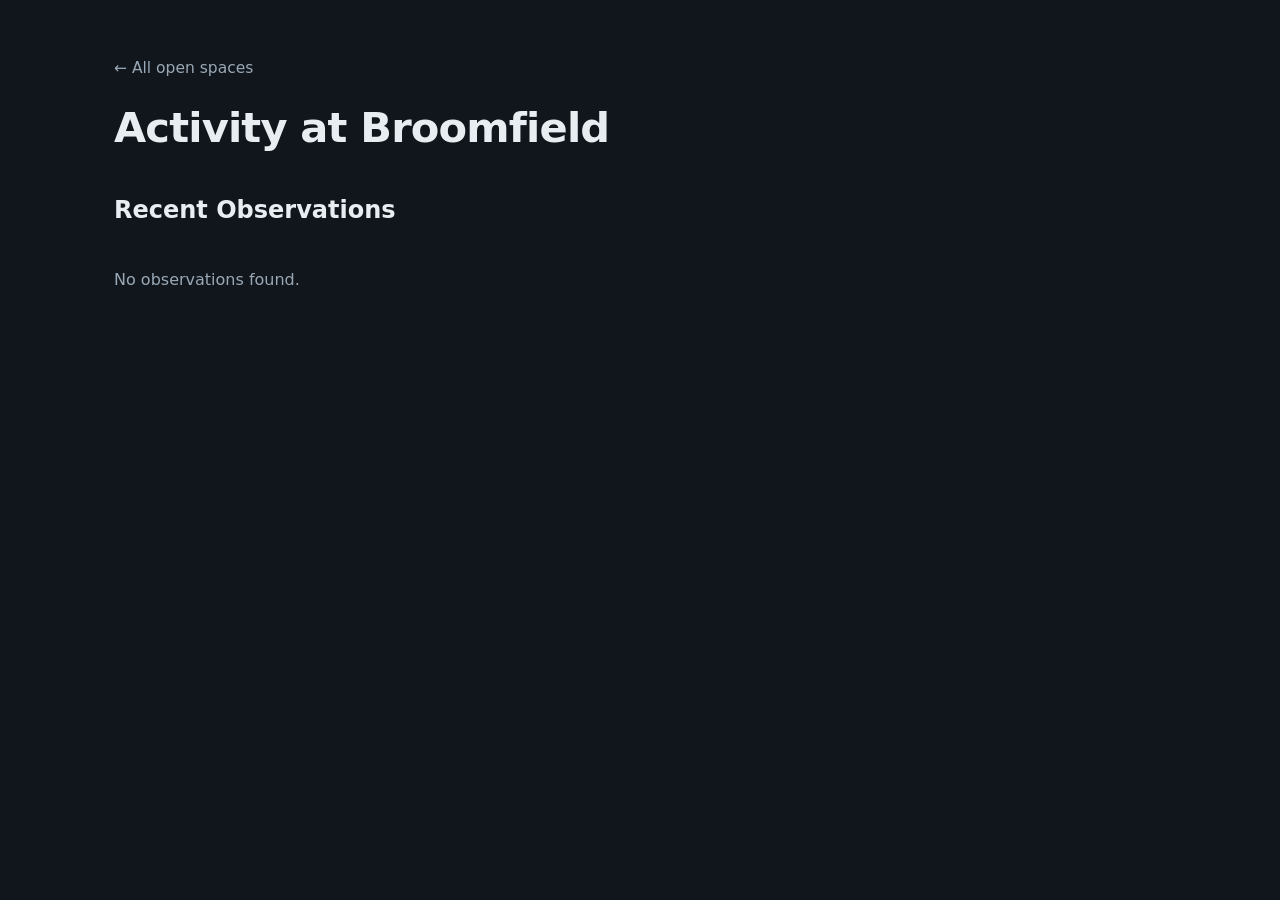
==== spaces/broomfield/index.html @ d09fff9d "tapestry style" ====
<!DOCTYPE html>
<html lang="en">
<head>
  <meta charset="utf-8">
  <meta name="viewport" content="width=device-width, initial-scale=1">
  <title>Open Space</title>
  <meta name="description" content="Colorado open spaces.">
  <link rel="stylesheet" href="../../css/styles.css">
</head>
<body>
  <main>
    <nav><a class="back" href="../../index.html">&larr; All open spaces</a></nav>
    <header>
      <h1 id="space-title">Activity</h1>
    </header>
    <header>
      <h2>Recent Observations</h2>
    </header>
    <div class="carousel" id="carousel">
      <button class="arrow" id="prev" aria-label="Newer observations" disabled>&#8249;</button>
      <section class="mosaic" id="grid" aria-label="Activity"></section>
      <button class="arrow" id="next" aria-label="Older observations" disabled>&#8250;</button>
    </div>
  </main>
  <script src="../../js/queries.js"></script>
  <script src="constants.js"></script>
  <script src="../../js/site_viz.js"></script>
</body>
</html>
---- css/styles.css ----
:root {
    --bg: #10161c;
    --bg-box: #182028;
    --text: #e8edf2;
    --text-muted: #9aa8b5;
    --outline: #2a3541;
    --hover-outline: #7db0ff;
    --radius: 10px;
}

* { box-sizing: border-box; }
body {
    margin: 0;
    background: var(--bg);
    color: var(--text);
    font-family: system-ui, -apple-system, "Segoe UI", Roboto, sans-serif;
    line-height: 1.5;
}
main { max-width: 1100px; margin: 0 auto; padding: 56px 24px 80px; }
header { margin-bottom: 40px; max-width: 60ch; }
h1 { margin: 0 0 8px; font-size: clamp(1.9rem, 4vw, 2.6rem); line-height: 1.15; letter-spacing: -0.02em; }
header p { margin: 0; color: var(--text-muted); font-size: 1.05rem; }

.grid {
    display: grid;
    grid-template-columns: repeat(auto-fill, minmax(280px, 1fr));
    gap: 24px;
}
.space {
    display: flex;
    flex-direction: column;
    background: var(--bg-box);
    border: 1px solid var(--outline);
    border-radius: var(--radius);
    overflow: hidden;
    color: inherit;
    text-decoration: none;
}
.space:hover { border-color: var(--hover-outline); }
.space:focus-visible { outline: 3px solid var(--hover-outline); outline-offset: 3px; }
.space img, .space .placeholder {
    width: 100%;
    aspect-ratio: 16 / 10;
    object-fit: cover;
    display: block;
    background: var(--outline);
}
.space-body { padding: 18px 20px 22px; }
.space h2 { margin: 0 0 6px; font-size: 1.2rem; line-height: 1.3; }
.space p { margin: 0; color: var(--text-muted); font-size: 0.97rem; }
.empty { color: var(--text-muted); }
code { background: var(--outline); padding: 2px 6px; border-radius: 4px; }

.carousel { display: flex; align-items: center; gap: 12px; }
.carousel .mosaic { flex: 1; min-width: 0; }
.arrow {
    flex: none;
    width: 44px;
    height: 44px;
    border-radius: 50%;
    background: var(--bg-box);
    border: 1px solid var(--outline);
    color: var(--text);
    font-size: 1.6rem;
    line-height: 1;
    cursor: pointer;
}
.arrow:hover:not(:disabled) { border-color: var(--hover-outline); }
.arrow:focus-visible { outline: 3px solid var(--hover-outline); outline-offset: 3px; }
.arrow:disabled { opacity: 0.35; cursor: default; }
nav { margin-bottom: 24px; }
.back { color: var(--text-muted); text-decoration: none; font-size: 0.97rem; }
.back:hover { color: var(--hover-outline); }
.back:focus-visible { outline: 3px solid var(--hover-outline); outline-offset: 3px; border-radius: 4px; }

/* Tapestry: a fixed-height strip of rows that scrolls sideways. Each tile is as tall
   as its row and as wide as its photo's aspect ratio needs. */
.mosaic {
    --mosaic-h: 540px;
    --fade: 96px;
    --fade-l: 0px;
    --fade-r: 0px;
    display: flex;
    flex-direction: column;
    gap: 6px;
    height: var(--mosaic-h);
    overflow-x: auto;
    overflow-y: hidden;
    scrollbar-width: none;
    -webkit-mask-image: linear-gradient(to right, transparent, #000 var(--fade-l), #000 calc(100% - var(--fade-r)), transparent);
    mask-image: linear-gradient(to right, transparent, #000 var(--fade-l), #000 calc(100% - var(--fade-r)), transparent);
}
.mosaic::-webkit-scrollbar { display: none; }
.mosaic.fade-left { --fade-l: var(--fade); }
.mosaic.fade-right { --fade-r: var(--fade); }
.mosaic-row {
    display: flex;
    width: max-content; /* rows extend past the strip so it can scroll */
    gap: 6px;
    flex: 1;
    min-height: 0;
}
.tile {
    position: relative;
    flex: none;
    height: 100%;
    aspect-ratio: var(--ar);
    border-radius: 6px;
    overflow: hidden;
    background: var(--outline);
    color: #fff;
    text-decoration: none;
}
.tile img { width: 100%; height: 100%; object-fit: cover; display: block; }
.tile-info {
    position: absolute;
    inset: auto 0 0 0;
    padding: 28px 14px 12px;
    background: linear-gradient(transparent, rgba(0, 0, 0, 0.8));
    opacity: 0;
    transition: opacity 0.15s ease;
}
.tile:hover .tile-info, .tile:focus-visible .tile-info { opacity: 1; }
.tile:focus-visible { outline: 3px solid var(--hover-outline); outline-offset: -3px; }
.tile h2 { margin: 0 0 2px; font-size: 1rem; line-height: 1.3; }
.tile p { margin: 0; font-size: 0.85rem; color: rgba(255, 255, 255, 0.8); }
@media (hover: none) { .tile-info { opacity: 1; } } /* touch screens can't hover */
@media (max-width: 760px) { .mosaic { --mosaic-h: 360px; --fade: 40px; } }
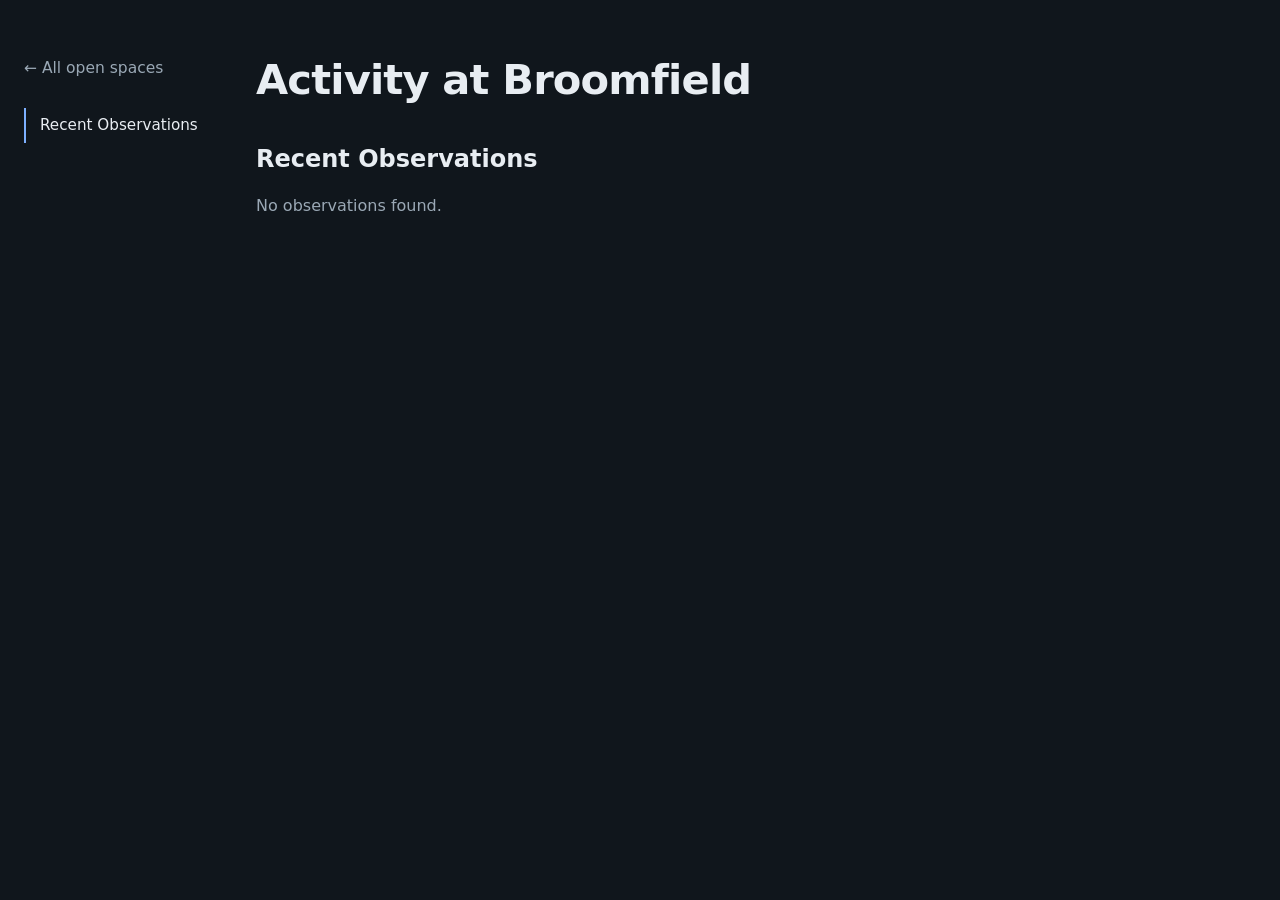
==== commit e99e2752: "sidebar for navigation" ====
--- a/spaces/broomfield/index.html
+++ b/spaces/broomfield/index.html
@@ -8,22 +8,28 @@
   <link rel="stylesheet" href="../../css/styles.css">
 </head>
 <body>
-  <main>
-    <nav><a class="back" href="../../index.html">&larr; All open spaces</a></nav>
-    <header>
-      <h1 id="space-title">Activity</h1>
-    </header>
-    <header>
-      <h2>Recent Observations</h2>
-    </header>
-    <div class="carousel" id="carousel">
-      <button class="arrow" id="prev" aria-label="Newer observations" disabled>&#8249;</button>
-      <section class="mosaic" id="grid" aria-label="Activity"></section>
-      <button class="arrow" id="next" aria-label="Older observations" disabled>&#8250;</button>
-    </div>
-  </main>
+  <div class="layout">
+    <aside class="sidebar">
+      <a class="back" href="../../index.html">&larr; All open spaces</a>
+      <nav class="section-nav" id="section-nav" aria-label="Sections"></nav>
+    </aside>
+    <main>
+      <header>
+        <h1 id="space-title">Activity</h1>
+      </header>
+      <section class="page-section" id="recent-observations">
+        <h2>Recent Observations</h2>
+        <div class="carousel" id="carousel">
+          <button class="arrow" id="prev" aria-label="Newer observations" disabled>&#8249;</button>
+          <div class="mosaic" id="grid" role="region" aria-label="Activity"></div>
+          <button class="arrow" id="next" aria-label="Older observations" disabled>&#8250;</button>
+        </div>
+      </section>
+    </main>
+  </div>
   <script src="../../js/queries.js"></script>
   <script src="constants.js"></script>
   <script src="../../js/site_viz.js"></script>
+  <script src="../../js/sections.js"></script>
 </body>
 </html>
--- a/css/styles.css
+++ b/css/styles.css
@@ -68,7 +68,6 @@
 .arrow:hover:not(:disabled) { border-color: var(--hover-outline); }
 .arrow:focus-visible { outline: 3px solid var(--hover-outline); outline-offset: 3px; }
 .arrow:disabled { opacity: 0.35; cursor: default; }
-nav { margin-bottom: 24px; }
 .back { color: var(--text-muted); text-decoration: none; font-size: 0.97rem; }
 .back:hover { color: var(--hover-outline); }
 .back:focus-visible { outline: 3px solid var(--hover-outline); outline-offset: 3px; border-radius: 4px; }
@@ -77,7 +76,7 @@
    as its row and as wide as its photo's aspect ratio needs. */
 .mosaic {
     --mosaic-h: 540px;
-    --fade: 96px;
+    --fade: 20px;
     --fade-l: 0px;
     --fade-r: 0px;
     display: flex;
@@ -115,14 +114,91 @@
 .tile-info {
     position: absolute;
     inset: auto 0 0 0;
-    padding: 28px 14px 12px;
+    padding: 28px 14px 12px 54px; /* leave room for the avatar */
     background: linear-gradient(transparent, rgba(0, 0, 0, 0.8));
     opacity: 0;
     transition: opacity 0.15s ease;
 }
 .tile:hover .tile-info, .tile:focus-visible .tile-info { opacity: 1; }
 .tile:focus-visible { outline: 3px solid var(--hover-outline); outline-offset: -3px; }
+.tile-avatar {
+    position: absolute;
+    left: 10px;
+    bottom: 10px;
+    width: 34px;
+    height: 34px;
+    border-radius: 50%;
+    border: 2px solid #fff;
+    overflow: hidden;
+    background: var(--bg-box);
+    box-shadow: 0 1px 4px rgba(0, 0, 0, 0.5);
+    display: flex;
+    align-items: center;
+    justify-content: center;
+    font-size: 0.9rem;
+    font-weight: 600;
+    color: var(--text);
+}
+.tile .tile-avatar img { width: 100%; height: 100%; object-fit: cover; }
 .tile h2 { margin: 0 0 2px; font-size: 1rem; line-height: 1.3; }
 .tile p { margin: 0; font-size: 0.85rem; color: rgba(255, 255, 255, 0.8); }
 @media (hover: none) { .tile-info { opacity: 1; } } /* touch screens can't hover */
-@media (max-width: 760px) { .mosaic { --mosaic-h: 360px; --fade: 40px; } }
+@media (max-width: 760px) { .mosaic { --mosaic-h: 360px; --fade: 20px; } }
+
+/* Space pages: a sticky sidebar of section links beside normally scrolling content */
+html { scroll-behavior: smooth; }
+@media (prefers-reduced-motion: reduce) { html { scroll-behavior: auto; } }
+.layout {
+    display: grid;
+    grid-template-columns: 200px minmax(0, 1fr);
+    gap: 32px;
+    max-width: 1340px;
+    margin: 0 auto;
+    padding: 0 24px;
+}
+.layout main { max-width: none; margin: 0; padding: 56px 0 80px; min-width: 0; }
+.sidebar {
+    position: sticky;
+    top: 0;
+    align-self: start;
+    max-height: 100vh;
+    overflow-y: auto;
+    padding: 56px 0 24px;
+}
+.sidebar .back { display: inline-block; margin-bottom: 28px; }
+.section-nav { display: flex; flex-direction: column; gap: 2px; border-left: 1px solid var(--outline); }
+.section-nav a {
+    padding: 6px 14px;
+    margin-left: -1px;
+    border-left: 2px solid transparent;
+    color: var(--text-muted);
+    text-decoration: none;
+    font-size: 0.95rem;
+}
+.section-nav a:hover { color: var(--text); }
+.section-nav a[aria-current="true"] { color: var(--text); border-left-color: var(--hover-outline); }
+.section-nav a:focus-visible { outline: 3px solid var(--hover-outline); outline-offset: -3px; border-radius: 4px; }
+.page-section { margin-bottom: 72px; scroll-margin-top: 24px; }
+.page-section > h2 { margin: 0 0 20px; font-size: 1.5rem; line-height: 1.25; }
+
+/* Narrow screens: the sidebar becomes a sticky bar of links across the top */
+@media (max-width: 900px) {
+    .layout { grid-template-columns: minmax(0, 1fr); gap: 0; padding: 0 16px; }
+    .layout main { padding-top: 24px; }
+    .sidebar {
+        z-index: 10;
+        max-height: none;
+        padding: 12px 0;
+        background: var(--bg);
+        border-bottom: 1px solid var(--outline);
+        display: flex;
+        align-items: center;
+        gap: 16px;
+        overflow-x: auto;
+    }
+    .sidebar .back { margin: 0; flex: none; }
+    .section-nav { flex-direction: row; border-left: none; }
+    .section-nav a { flex: none; margin: 0; border-left: none; border-bottom: 2px solid transparent; white-space: nowrap; }
+    .section-nav a[aria-current="true"] { border-bottom-color: var(--hover-outline); }
+    .page-section { scroll-margin-top: 72px; }
+}
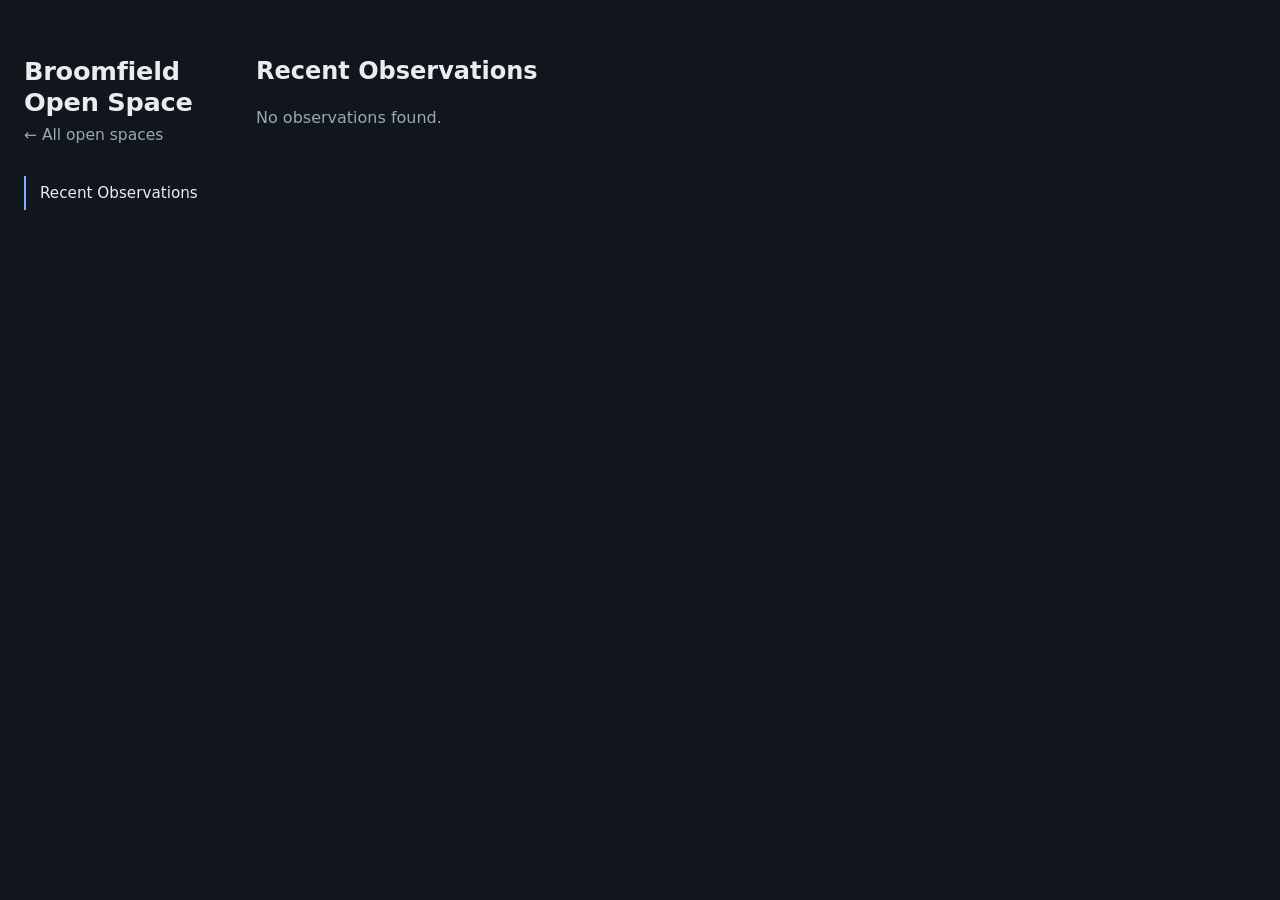
==== commit 364e5912: "title position" ====
--- a/spaces/broomfield/index.html
+++ b/spaces/broomfield/index.html
@@ -10,13 +10,11 @@
 <body>
   <div class="layout">
     <aside class="sidebar">
+      <h1 class="space-name" id="space-title">Open Space</h1>
       <a class="back" href="../../index.html">&larr; All open spaces</a>
       <nav class="section-nav" id="section-nav" aria-label="Sections"></nav>
     </aside>
     <main>
-      <header>
-        <h1 id="space-title">Activity</h1>
-      </header>
       <section class="page-section" id="recent-observations">
         <h2>Recent Observations</h2>
         <div class="carousel" id="carousel">
--- a/css/styles.css
+++ b/css/styles.css
@@ -166,6 +166,7 @@
     padding: 56px 0 24px;
 }
 .sidebar .back { display: inline-block; margin-bottom: 28px; }
+.space-name { margin: 0 0 6px; font-size: 1.6rem; line-height: 1.2; letter-spacing: -0.01em; overflow-wrap: anywhere; }
 .section-nav { display: flex; flex-direction: column; gap: 2px; border-left: 1px solid var(--outline); }
 .section-nav a {
     padding: 6px 14px;
@@ -197,6 +198,7 @@
         overflow-x: auto;
     }
     .sidebar .back { margin: 0; flex: none; }
+    .space-name { margin: 0; flex: none; font-size: 1.15rem; white-space: nowrap; }
     .section-nav { flex-direction: row; border-left: none; }
     .section-nav a { flex: none; margin: 0; border-left: none; border-bottom: 2px solid transparent; white-space: nowrap; }
     .section-nav a[aria-current="true"] { border-bottom-color: var(--hover-outline); }
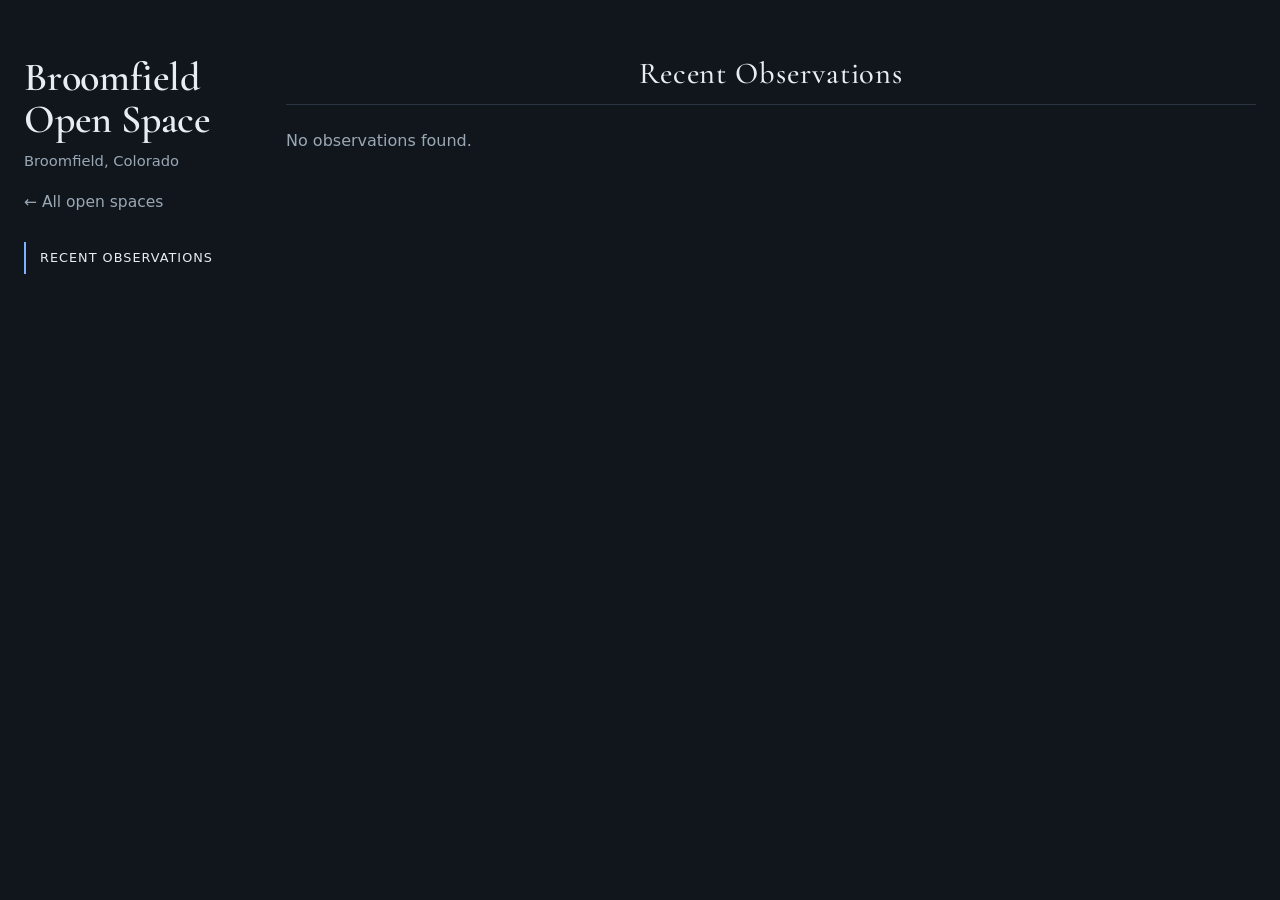
==== commit cb77e81f: "better fonts, space subtitle" ====
--- a/spaces/broomfield/index.html
+++ b/spaces/broomfield/index.html
@@ -5,12 +5,16 @@
   <meta name="viewport" content="width=device-width, initial-scale=1">
   <title>Open Space</title>
   <meta name="description" content="Colorado open spaces.">
+  <link rel="preconnect" href="https://fonts.googleapis.com">
+  <link rel="preconnect" href="https://fonts.gstatic.com" crossorigin>
+  <link rel="stylesheet" href="https://fonts.googleapis.com/css2?family=Cormorant+Garamond:wght@500;600&display=swap">
   <link rel="stylesheet" href="../../css/styles.css">
 </head>
 <body>
   <div class="layout">
     <aside class="sidebar">
       <h1 class="space-name" id="space-title">Open Space</h1>
+      <p class="space-subtitle" id="space-subtitle"></p>
       <a class="back" href="../../index.html">&larr; All open spaces</a>
       <nav class="section-nav" id="section-nav" aria-label="Sections"></nav>
     </aside>
--- a/css/styles.css
+++ b/css/styles.css
@@ -6,6 +6,8 @@
     --outline: #2a3541;
     --hover-outline: #7db0ff;
     --radius: 10px;
+    --content-top: 56px;
+    --font-display: "Cormorant Garamond", Georgia, "Times New Roman", serif;
 }
 
 * { box-sizing: border-box; }
@@ -18,7 +20,7 @@
 }
 main { max-width: 1100px; margin: 0 auto; padding: 56px 24px 80px; }
 header { margin-bottom: 40px; max-width: 60ch; }
-h1 { margin: 0 0 8px; font-size: clamp(1.9rem, 4vw, 2.6rem); line-height: 1.15; letter-spacing: -0.02em; }
+h1 { margin: 0 0 8px; font-family: var(--font-display); font-weight: 600; font-size: clamp(2.2rem, 4.5vw, 3rem); line-height: 1.1; letter-spacing: -0.005em; }
 header p { margin: 0; color: var(--text-muted); font-size: 1.05rem; }
 
 .grid {
@@ -150,23 +152,24 @@
 @media (prefers-reduced-motion: reduce) { html { scroll-behavior: auto; } }
 .layout {
     display: grid;
-    grid-template-columns: 200px minmax(0, 1fr);
+    grid-template-columns: 230px minmax(0, 1fr);
     gap: 32px;
     max-width: 1340px;
     margin: 0 auto;
     padding: 0 24px;
 }
-.layout main { max-width: none; margin: 0; padding: 56px 0 80px; min-width: 0; }
+.layout main { max-width: none; margin: 0; padding: var(--content-top) 0 80px; min-width: 0; }
 .sidebar {
     position: sticky;
     top: 0;
     align-self: start;
     max-height: 100vh;
     overflow-y: auto;
-    padding: 56px 0 24px;
+    padding: var(--content-top) 0 24px;
 }
 .sidebar .back { display: inline-block; margin-bottom: 28px; }
-.space-name { margin: 0 0 6px; font-size: 1.6rem; line-height: 1.2; letter-spacing: -0.01em; overflow-wrap: anywhere; }
+.space-subtitle { margin: 0 0 18px; color: var(--text-muted); font-size: 0.92rem; }
+.space-name { margin: 0 0 10px; font-size: 2.5rem; line-height: 1.05; text-wrap: balance; overflow-wrap: anywhere; }
 .section-nav { display: flex; flex-direction: column; gap: 2px; border-left: 1px solid var(--outline); }
 .section-nav a {
     padding: 6px 14px;
@@ -174,18 +177,32 @@
     border-left: 2px solid transparent;
     color: var(--text-muted);
     text-decoration: none;
-    font-size: 0.95rem;
+    font-size: 0.8rem;
+    font-weight: 500;
+    text-transform: uppercase;
+    letter-spacing: 0.08em;
 }
 .section-nav a:hover { color: var(--text); }
 .section-nav a[aria-current="true"] { color: var(--text); border-left-color: var(--hover-outline); }
 .section-nav a:focus-visible { outline: 3px solid var(--hover-outline); outline-offset: -3px; border-radius: 4px; }
 .page-section { margin-bottom: 72px; scroll-margin-top: 24px; }
-.page-section > h2 { margin: 0 0 20px; font-size: 1.5rem; line-height: 1.25; }
+.page-section > h2 {
+    margin: 0 0 24px;
+    padding-bottom: 12px;
+    border-bottom: 1px solid var(--outline);
+    text-align: center;
+    font-family: var(--font-display);
+    font-weight: 500;
+    font-size: 1.9rem;
+    line-height: 1.2;
+    letter-spacing: 0.03em;
+}
 
 /* Narrow screens: the sidebar becomes a sticky bar of links across the top */
 @media (max-width: 900px) {
     .layout { grid-template-columns: minmax(0, 1fr); gap: 0; padding: 0 16px; }
     .layout main { padding-top: 24px; }
+    .space-subtitle { display: none; }
     .sidebar {
         z-index: 10;
         max-height: none;
@@ -198,7 +215,7 @@
         overflow-x: auto;
     }
     .sidebar .back { margin: 0; flex: none; }
-    .space-name { margin: 0; flex: none; font-size: 1.15rem; white-space: nowrap; }
+    .space-name { margin: 0; flex: none; font-size: 1.6rem; white-space: nowrap; }
     .section-nav { flex-direction: row; border-left: none; }
     .section-nav a { flex: none; margin: 0; border-left: none; border-bottom: 2px solid transparent; white-space: nowrap; }
     .section-nav a[aria-current="true"] { border-bottom-color: var(--hover-outline); }
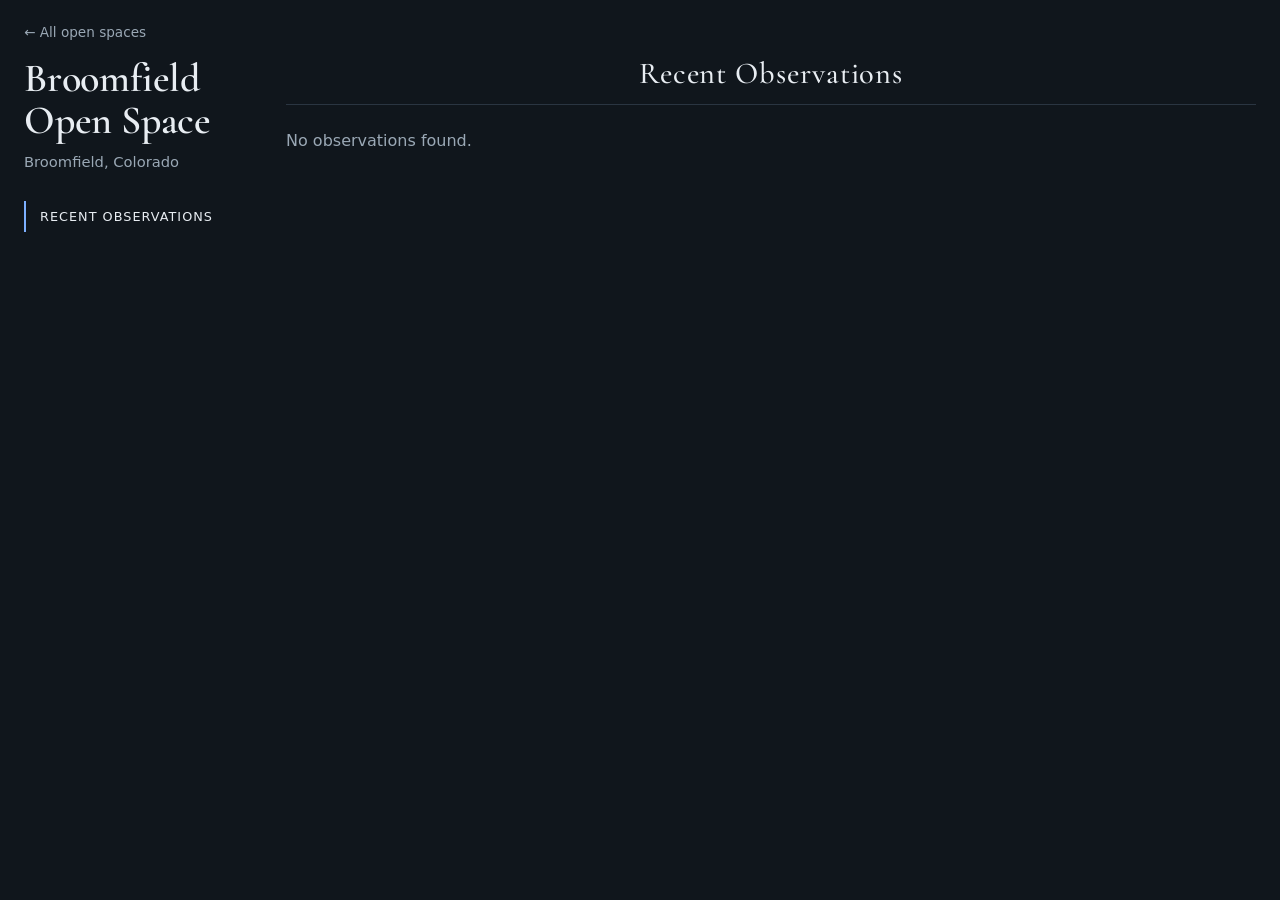
==== commit 5da64778: "back button above space title" ====
--- a/spaces/broomfield/index.html
+++ b/spaces/broomfield/index.html
@@ -13,9 +13,9 @@
 <body>
   <div class="layout">
     <aside class="sidebar">
+      <a class="back" href="../../index.html">&larr; All open spaces</a>
       <h1 class="space-name" id="space-title">Open Space</h1>
       <p class="space-subtitle" id="space-subtitle"></p>
-      <a class="back" href="../../index.html">&larr; All open spaces</a>
       <nav class="section-nav" id="section-nav" aria-label="Sections"></nav>
     </aside>
     <main>
--- a/css/styles.css
+++ b/css/styles.css
@@ -7,6 +7,7 @@
     --hover-outline: #7db0ff;
     --radius: 10px;
     --content-top: 56px;
+    --back-h: 36px; /* back link height + its gap, tucked into the sidebar's top padding */
     --font-display: "Cormorant Garamond", Georgia, "Times New Roman", serif;
 }
 
@@ -165,10 +166,16 @@
     align-self: start;
     max-height: 100vh;
     overflow-y: auto;
-    padding: var(--content-top) 0 24px;
-}
-.sidebar .back { display: inline-block; margin-bottom: 28px; }
-.space-subtitle { margin: 0 0 18px; color: var(--text-muted); font-size: 0.92rem; }
+    padding: calc(var(--content-top) - var(--back-h)) 0 24px;
+}
+.sidebar .back {
+    display: inline-block;
+    height: calc(var(--back-h) - 14px);
+    margin-bottom: 14px;
+    font-size: 0.85rem;
+    line-height: calc(var(--back-h) - 14px);
+}
+.space-subtitle { margin: 0 0 28px; color: var(--text-muted); font-size: 0.92rem; }
 .space-name { margin: 0 0 10px; font-size: 2.5rem; line-height: 1.05; text-wrap: balance; overflow-wrap: anywhere; }
 .section-nav { display: flex; flex-direction: column; gap: 2px; border-left: 1px solid var(--outline); }
 .section-nav a {
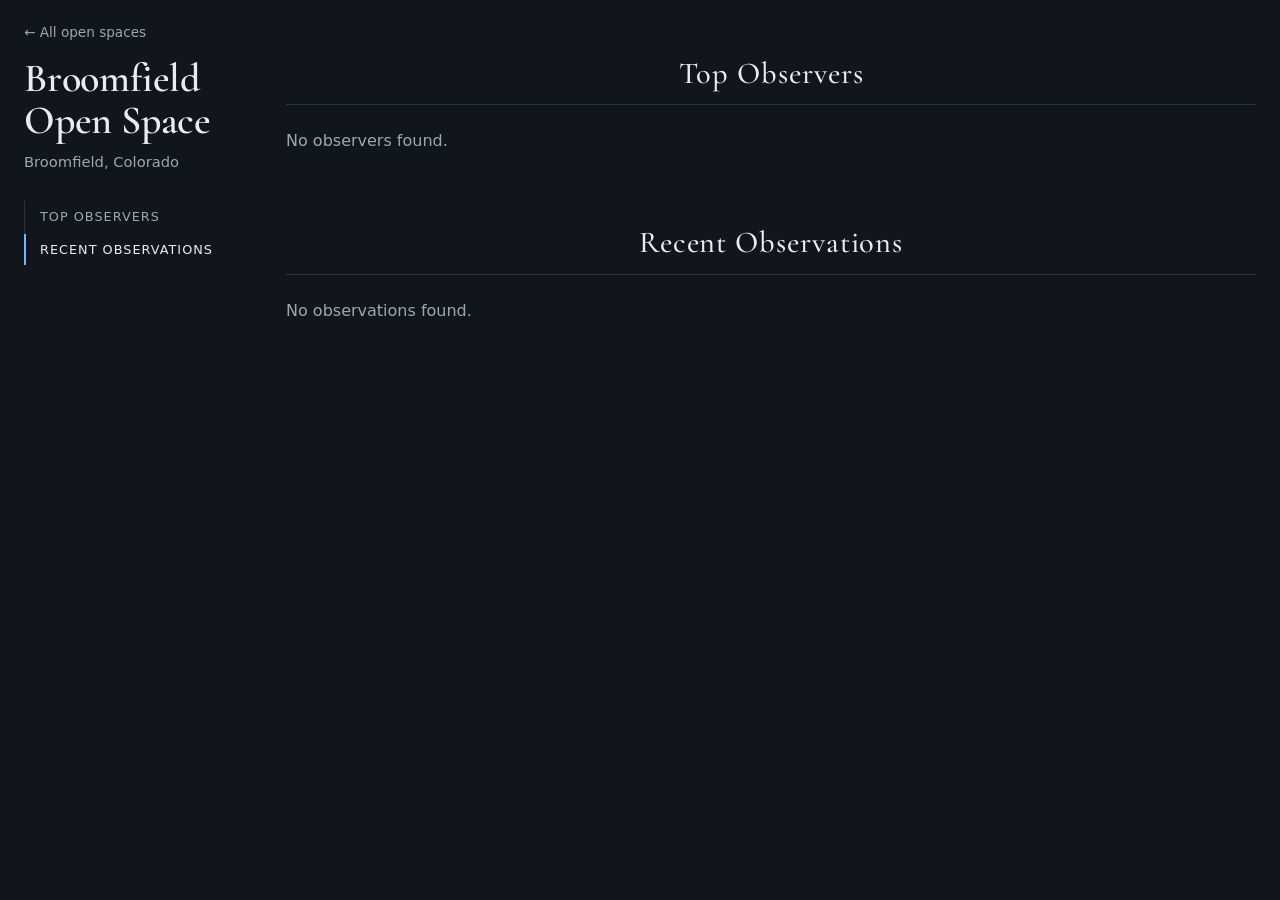
==== commit f3017ba4: "top observers section" ====
--- a/spaces/broomfield/index.html
+++ b/spaces/broomfield/index.html
@@ -19,6 +19,10 @@
       <nav class="section-nav" id="section-nav" aria-label="Sections"></nav>
     </aside>
     <main>
+      <section class="page-section" id="top-observers">
+        <h2>Top Observers</h2>
+        <ol class="observers" id="observers"></ol>
+      </section>
       <section class="page-section" id="recent-observations">
         <h2>Recent Observations</h2>
         <div class="carousel" id="carousel">
@@ -31,6 +35,7 @@
   </div>
   <script src="../../js/queries.js"></script>
   <script src="constants.js"></script>
+  <script src="../../js/top_observers.js"></script>
   <script src="../../js/site_viz.js"></script>
   <script src="../../js/sections.js"></script>
 </body>
--- a/css/styles.css
+++ b/css/styles.css
@@ -203,6 +203,64 @@
     font-size: 1.9rem;
     line-height: 1.2;
     letter-spacing: 0.03em;
+}
+
+/* Top observers: three ranked profiles side by side */
+.observers {
+    list-style: none;
+    margin: 0;
+    padding: 0;
+    display: grid;
+    grid-template-columns: repeat(3, minmax(0, 1fr));
+    gap: 24px;
+}
+.observer a {
+    display: flex;
+    flex-direction: column;
+    align-items: center;
+    gap: 6px;
+    padding: 20px 12px;
+    border: 1px solid transparent;
+    border-radius: var(--radius);
+    color: inherit;
+    text-decoration: none;
+    text-align: center;
+}
+.observer a:hover { background: var(--bg-box); border-color: var(--outline); }
+.observer a:focus-visible { outline: 3px solid var(--hover-outline); outline-offset: 3px; }
+.observer-avatar {
+    width: 96px;
+    height: 96px;
+    margin-bottom: 8px;
+    border-radius: 50%;
+    border: 2px solid var(--outline);
+    overflow: hidden;
+    background: var(--bg-box);
+    display: flex;
+    align-items: center;
+    justify-content: center;
+    font-family: var(--font-display);
+    font-size: 2.6rem;
+    font-weight: 600;
+    color: var(--text);
+}
+.observer a:hover .observer-avatar { border-color: var(--hover-outline); }
+.observer-avatar img { width: 100%; height: 100%; object-fit: cover; display: block; }
+.observer-name { font-weight: 600; overflow-wrap: anywhere; }
+.observer-count {
+    color: var(--text-muted);
+    font-size: 0.75rem;
+    text-transform: uppercase;
+    letter-spacing: 0.08em;
+}
+.observer-count strong {
+    display: block;
+    font-family: var(--font-display);
+    font-size: 1.8rem;
+    font-weight: 600;
+    line-height: 1.1;
+    letter-spacing: 0;
+    color: var(--text);
 }
 
 /* Narrow screens: the sidebar becomes a sticky bar of links across the top */
@@ -227,4 +285,8 @@
     .section-nav a { flex: none; margin: 0; border-left: none; border-bottom: 2px solid transparent; white-space: nowrap; }
     .section-nav a[aria-current="true"] { border-bottom-color: var(--hover-outline); }
     .page-section { scroll-margin-top: 72px; }
-}
+    .observers { gap: 8px; }
+    .observer a { padding: 12px 4px; }
+    .observer-avatar { width: 64px; height: 64px; font-size: 1.8rem; }
+    .observer-count strong { font-size: 1.4rem; }
+}
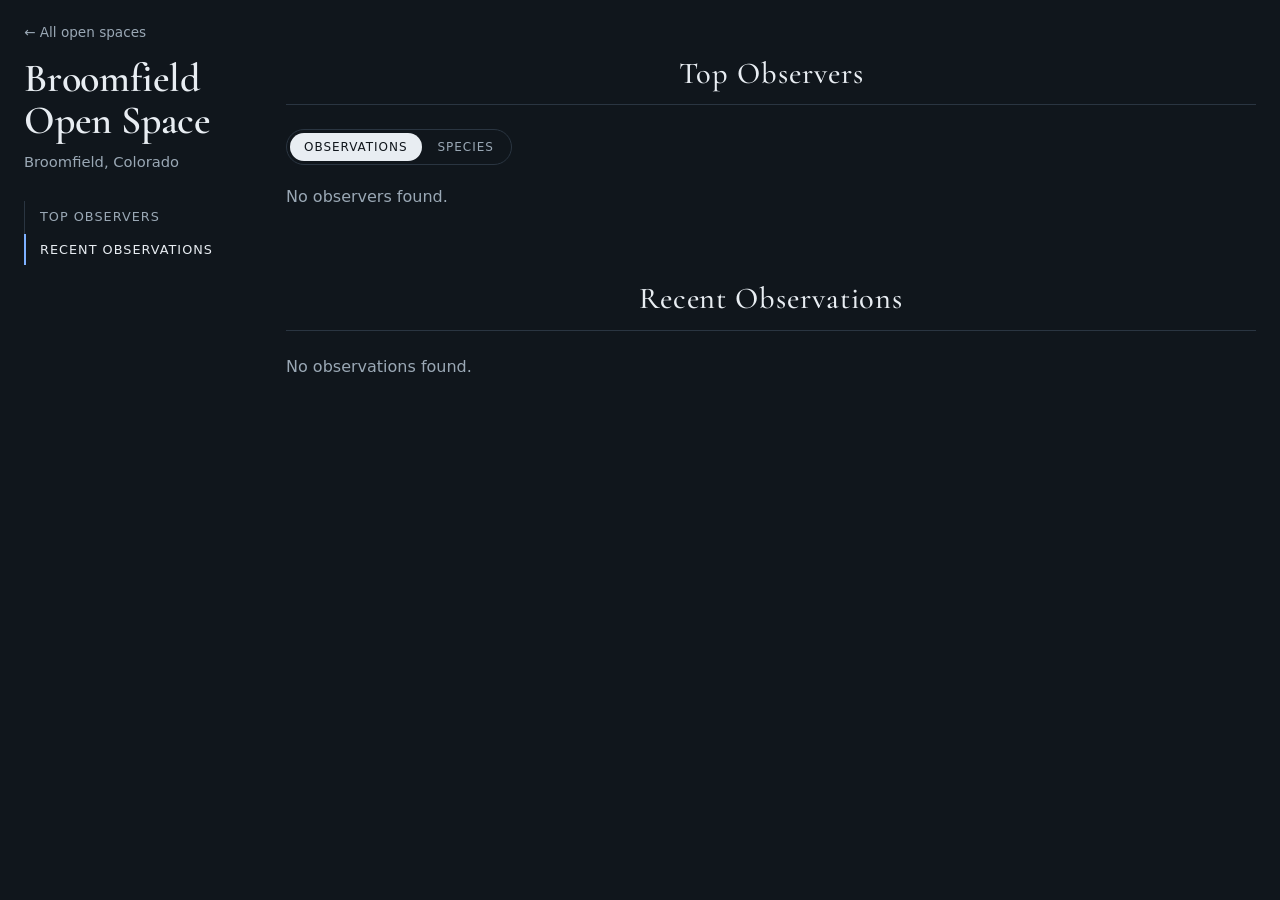
==== commit ad7f19c6: "species ranking" ====
--- a/spaces/broomfield/index.html
+++ b/spaces/broomfield/index.html
@@ -21,6 +21,10 @@
     <main>
       <section class="page-section" id="top-observers">
         <h2>Top Observers</h2>
+        <div class="segmented" id="observer-metric" role="group" aria-label="Rank observers by">
+          <button type="button" data-metric="observations" aria-pressed="true">Observations</button>
+          <button type="button" data-metric="species" aria-pressed="false">Species</button>
+        </div>
         <ol class="observers" id="observers"></ol>
       </section>
       <section class="page-section" id="recent-observations">
--- a/css/styles.css
+++ b/css/styles.css
@@ -206,6 +206,32 @@
 }
 
 /* Top observers: three ranked profiles side by side */
+.segmented {
+    display: inline-flex;
+    gap: 2px;
+    margin-bottom: 20px;
+    padding: 3px;
+    border: 1px solid var(--outline);
+    border-radius: 999px;
+}
+.segmented button {
+    padding: 5px 14px;
+    border: none;
+    border-radius: 999px;
+    background: transparent;
+    color: var(--text-muted);
+    font: inherit;
+    font-size: 0.75rem;
+    font-weight: 500;
+    text-transform: uppercase;
+    letter-spacing: 0.08em;
+    cursor: pointer;
+}
+.segmented button:hover { color: var(--text); }
+.segmented button[aria-pressed="true"] { background: var(--text); color: var(--bg); }
+.segmented button:focus-visible { outline: 3px solid var(--hover-outline); outline-offset: 2px; }
+.observers[aria-busy="true"] { opacity: 0.5; transition: opacity 0.15s ease; }
+.observers .empty { grid-column: 1 / -1; }
 .observers {
     list-style: none;
     margin: 0;
@@ -228,11 +254,11 @@
 }
 .observer a:hover { background: var(--bg-box); border-color: var(--outline); }
 .observer a:focus-visible { outline: 3px solid var(--hover-outline); outline-offset: 3px; }
+.observer-avatar-wrap { position: relative; margin-bottom: 8px; }
 .observer-avatar {
-    width: 96px;
-    height: 96px;
-    margin-bottom: 8px;
-    border-radius: 50%;
+    width: 192px;
+    height: 192px;
+    border-radius: 6px;
     border: 2px solid var(--outline);
     overflow: hidden;
     background: var(--bg-box);
@@ -240,12 +266,31 @@
     align-items: center;
     justify-content: center;
     font-family: var(--font-display);
-    font-size: 2.6rem;
+    font-size: 5rem;
     font-weight: 600;
     color: var(--text);
 }
 .observer a:hover .observer-avatar { border-color: var(--hover-outline); }
 .observer-avatar img { width: 100%; height: 100%; object-fit: cover; display: block; }
+.medal {
+    position: absolute;
+    right: -12px;
+    bottom: -12px;
+    width: 40px;
+    height: 40px;
+    border-radius: 50%;
+    border: 2px solid var(--bg);
+    display: flex;
+    align-items: center;
+    justify-content: center;
+    font-size: 1.05rem;
+    font-weight: 700;
+    font-variant-numeric: tabular-nums;
+    box-shadow: 0 1px 3px rgba(0, 0, 0, 0.5);
+}
+.medal-1 { background: #d4a72c; color: #4a3500; }
+.medal-2 { background: #b9c0c7; color: #2e353b; }
+.medal-3 { background: #c07a45; color: #3b1f0a; }
 .observer-name { font-weight: 600; overflow-wrap: anywhere; }
 .observer-count {
     color: var(--text-muted);
@@ -255,11 +300,11 @@
 }
 .observer-count strong {
     display: block;
-    font-family: var(--font-display);
-    font-size: 1.8rem;
+    font-size: 1.5rem;
     font-weight: 600;
-    line-height: 1.1;
-    letter-spacing: 0;
+    font-variant-numeric: tabular-nums;
+    line-height: 1.2;
+    letter-spacing: -0.01em;
     color: var(--text);
 }
 
@@ -287,6 +332,7 @@
     .page-section { scroll-margin-top: 72px; }
     .observers { gap: 8px; }
     .observer a { padding: 12px 4px; }
-    .observer-avatar { width: 64px; height: 64px; font-size: 1.8rem; }
-    .observer-count strong { font-size: 1.4rem; }
-}
+    .observer-avatar { width: min(128px, 26vw); height: min(128px, 26vw); font-size: 2.6rem; }
+    .medal { width: 28px; height: 28px; font-size: 0.8rem; right: -8px; bottom: -8px; }
+    .observer-count strong { font-size: 1.2rem; }
+}
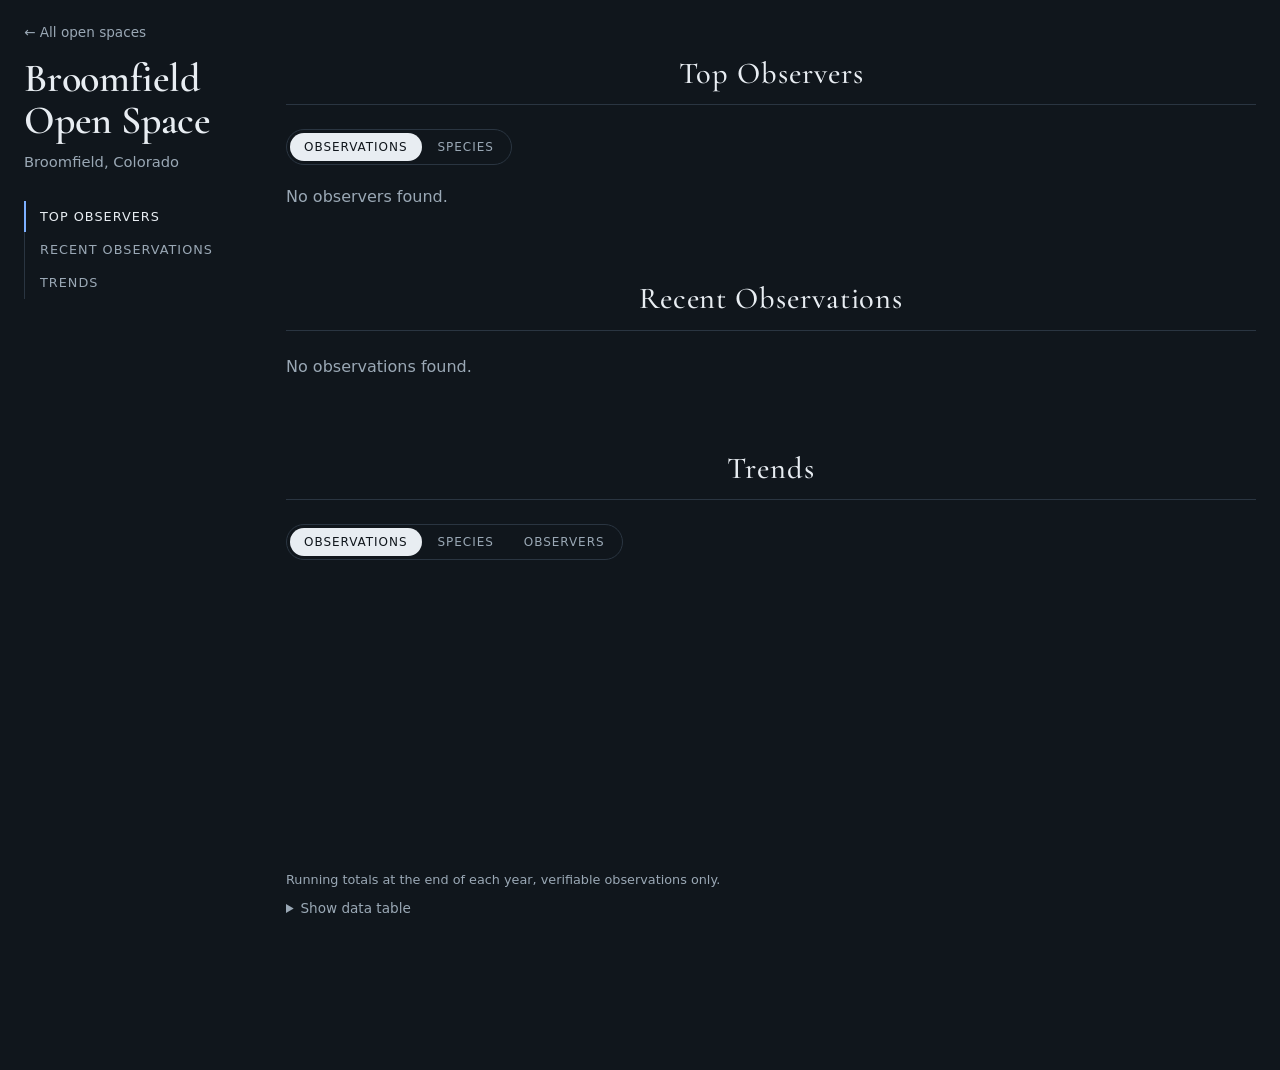
==== commit 8492a2bf: "trends section with cache" ====
--- a/spaces/broomfield/index.html
+++ b/spaces/broomfield/index.html
@@ -35,12 +35,32 @@
           <button class="arrow" id="next" aria-label="Older observations" disabled>&#8250;</button>
         </div>
       </section>
+      <section class="page-section" id="trends">
+        <h2>Trends</h2>
+        <div class="segmented" id="trend-metric" role="group" aria-label="Show trend of">
+          <button type="button" data-metric="observations" aria-pressed="true">Observations</button>
+          <button type="button" data-metric="species" aria-pressed="false">Species</button>
+          <button type="button" data-metric="observers" aria-pressed="false">Observers</button>
+        </div>
+        <div id="trend-body">
+          <figure class="trend-chart" id="trend-chart">
+            <div class="trend-tooltip" id="trend-tooltip" hidden></div>
+          </figure>
+          <p class="trend-note"><span id="trend-status" aria-live="polite"></span> Running totals at the end of each year, verifiable observations only.</p>
+          <details class="trend-data">
+            <summary>Show data table</summary>
+            <table id="trend-table"></table>
+          </details>
+        </div>
+      </section>
     </main>
   </div>
   <script src="../../js/queries.js"></script>
   <script src="constants.js"></script>
   <script src="../../js/top_observers.js"></script>
   <script src="../../js/site_viz.js"></script>
+  <script src="trends_cache.js"></script>
+  <script src="../../js/trends.js"></script>
   <script src="../../js/sections.js"></script>
 </body>
 </html>
--- a/css/styles.css
+++ b/css/styles.css
@@ -307,6 +307,44 @@
     letter-spacing: -0.01em;
     color: var(--text);
 }
+
+/* Trends: cumulative line chart with crosshair tooltip and a table view */
+.trend-chart { position: relative; margin: 0; min-height: 280px; transition: opacity 0.15s ease; }
+.trend-chart[aria-busy="true"] { opacity: 0.45; }
+.trend-chart svg { display: block; overflow: visible; }
+.trend-grid { stroke: var(--outline); stroke-width: 1; shape-rendering: crispEdges; }
+.trend-axis { stroke: var(--text-muted); stroke-width: 1; shape-rendering: crispEdges; }
+.trend-tick { fill: var(--text-muted); font-size: 12px; font-variant-numeric: tabular-nums; }
+.trend-value { fill: var(--text); font-size: 12px; font-weight: 600; }
+.trend-line { fill: none; stroke: var(--hover-outline); stroke-width: 2; stroke-linejoin: round; stroke-linecap: round; }
+.trend-line.partial { stroke-dasharray: 4 4; } /* current year is still in progress */
+.trend-area { fill: var(--hover-outline); fill-opacity: 0.1; }
+.trend-dot { fill: var(--hover-outline); stroke: var(--bg); stroke-width: 2; }
+.trend-crosshair line { stroke: var(--text-muted); stroke-width: 1; shape-rendering: crispEdges; }
+.trend-hit { fill: transparent; outline: none; }
+.trend-chart:has(.trend-hit:focus-visible) { outline: 3px solid var(--hover-outline); outline-offset: 6px; border-radius: 4px; }
+.trend-tooltip {
+    position: absolute;
+    top: 0;
+    pointer-events: none;
+    padding: 6px 10px;
+    border: 1px solid var(--outline);
+    border-radius: 6px;
+    background: var(--bg-box);
+    box-shadow: 0 4px 12px rgba(0, 0, 0, 0.4);
+    font-size: 0.8rem;
+    white-space: nowrap;
+}
+.trend-tooltip strong { display: block; font-size: 0.95rem; }
+.trend-tooltip span { color: var(--text-muted); }
+.trend-note { margin: 10px 0 0; color: var(--text-muted); font-size: 0.8rem; }
+.trend-data { margin-top: 8px; font-size: 0.85rem; }
+.trend-data summary { color: var(--text-muted); cursor: pointer; }
+.trend-data summary:hover { color: var(--text); }
+.trend-data table { margin-top: 8px; border-collapse: collapse; font-variant-numeric: tabular-nums; }
+.trend-data th, .trend-data td { padding: 4px 16px 4px 0; text-align: left; border-bottom: 1px solid var(--outline); }
+.trend-data th { color: var(--text-muted); font-weight: 500; }
+.trend-data td:last-child, .trend-data th:last-child { text-align: right; }
 
 /* Narrow screens: the sidebar becomes a sticky bar of links across the top */
 @media (max-width: 900px) {
